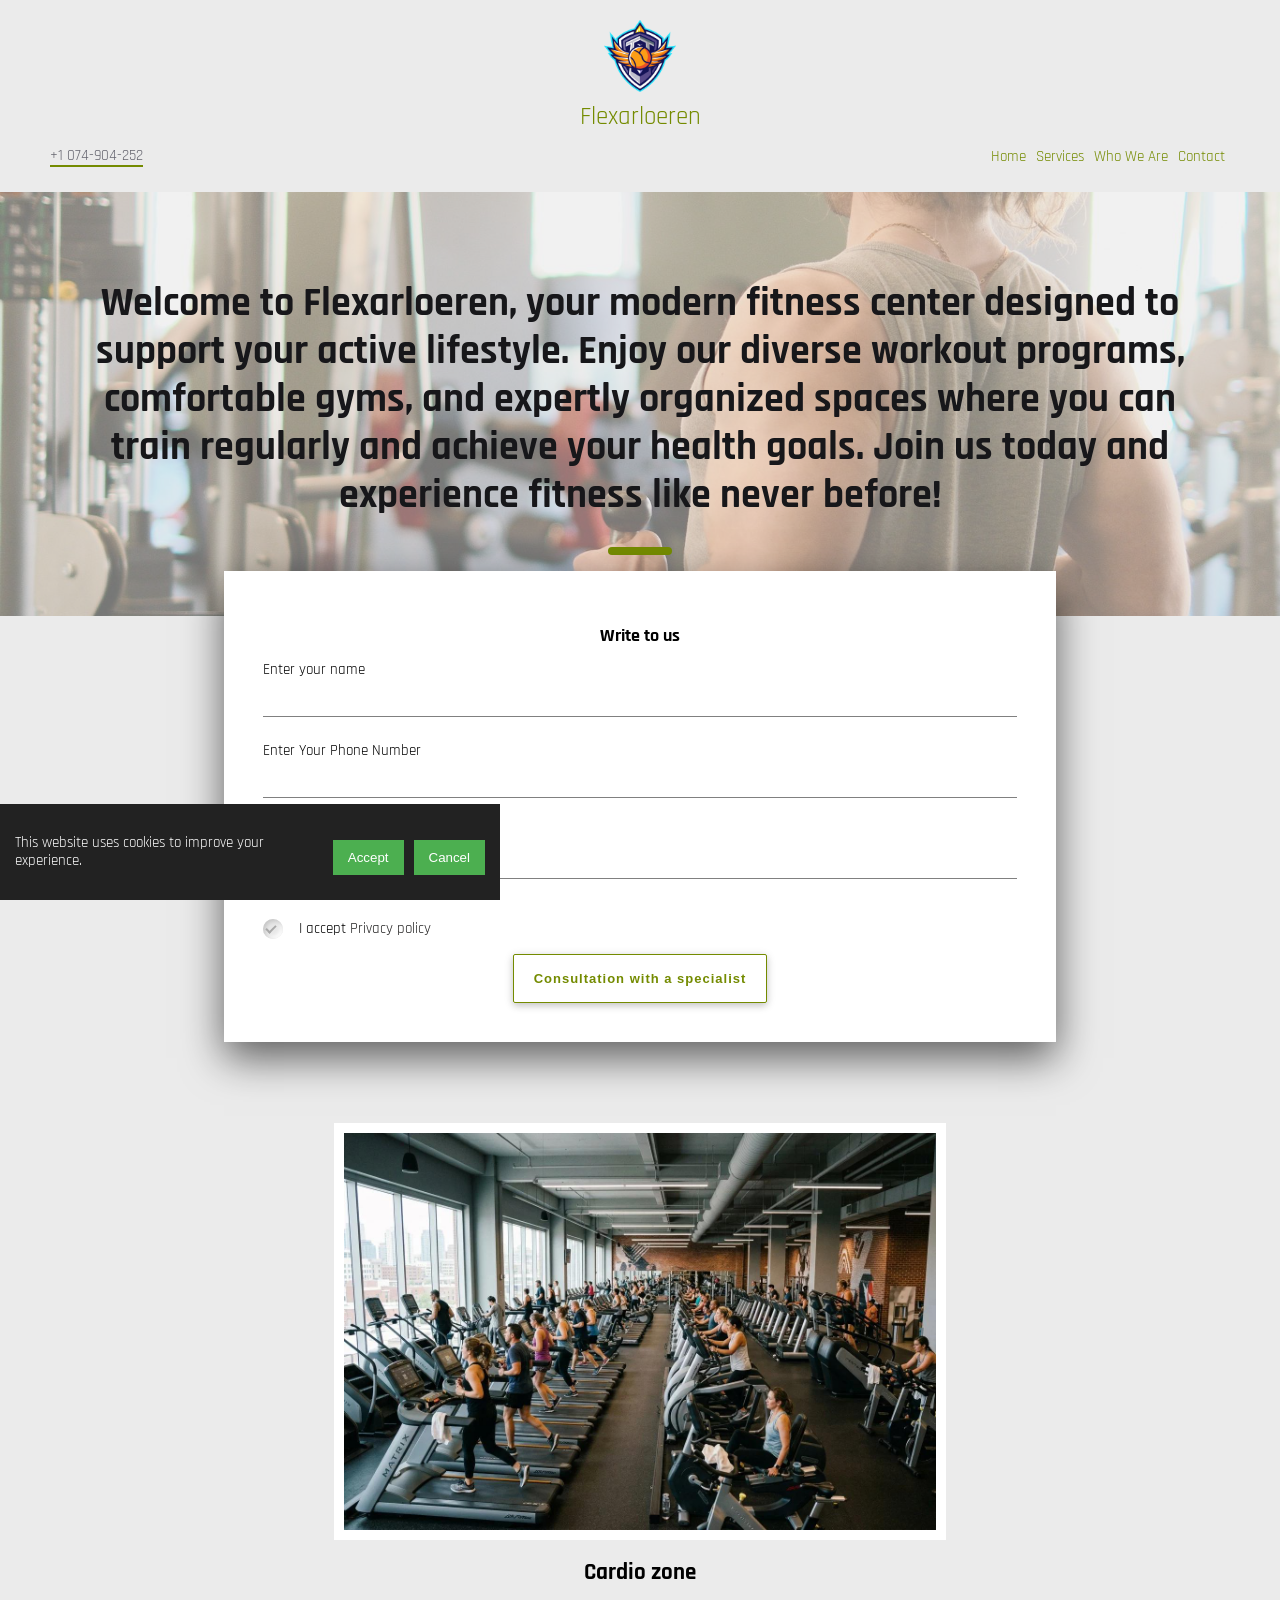
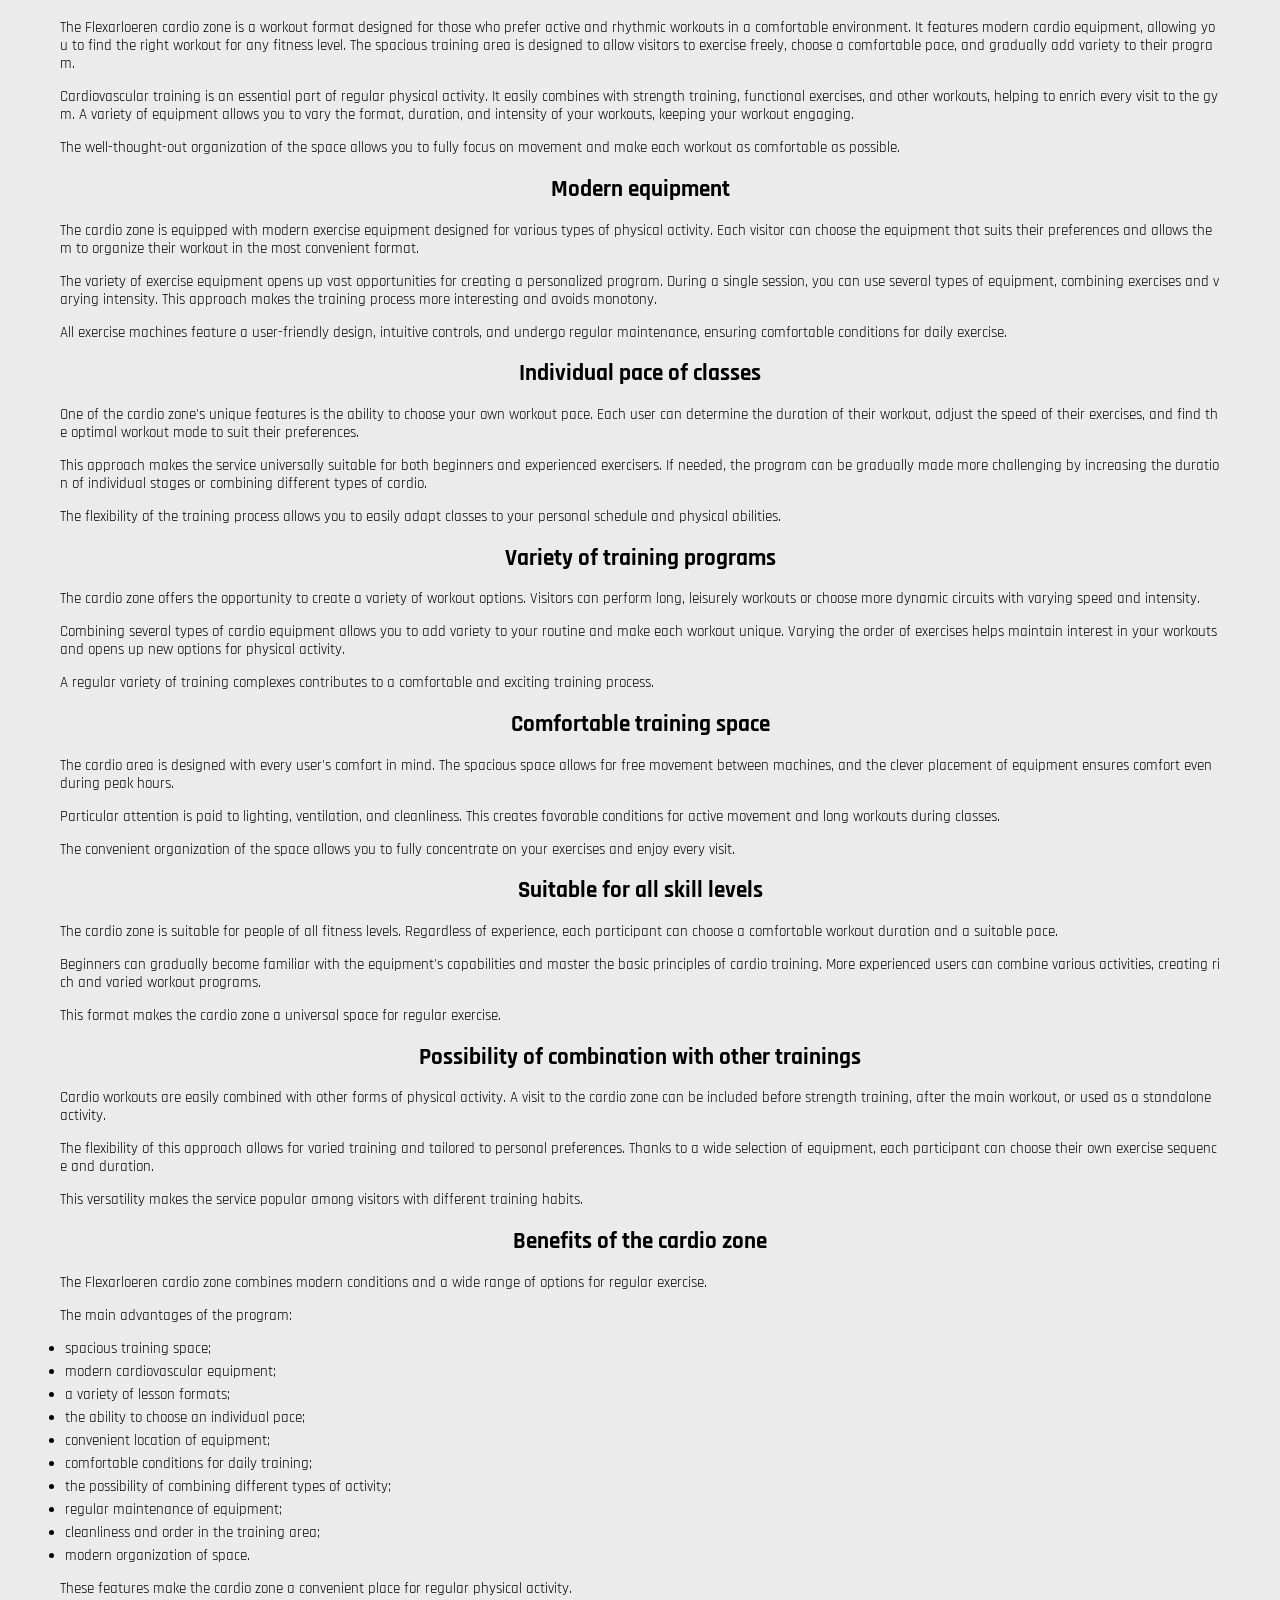
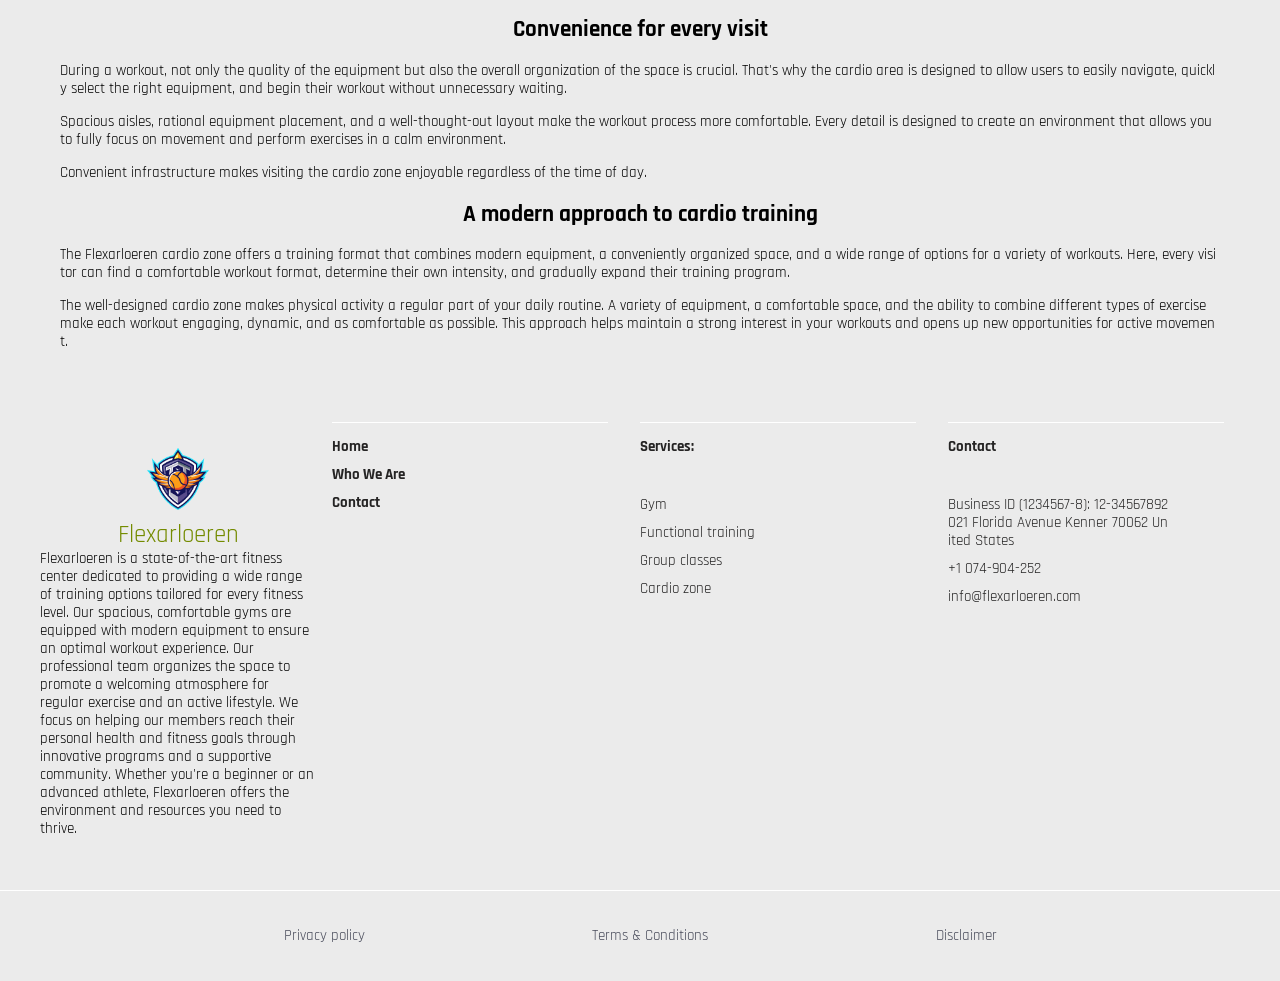
==== cardio-zone.html @ 6798db5b "Add files via upload" ====
<!DOCTYPE html>
<html>
    <head>
        <meta charset="UTF-8">
        <meta http-equiv="X-UA-Compatible" content="IE=edge">
        <meta name="viewport" content="width=device-width, initial-scale=1.0">
        <title>Flexarloeren — Cardio zone</title>
        <meta property="og:title" content="Flexarloeren — Cardio zone" />
        <meta property="og:image" content="visuals/Cardio_zone_2026-07-15_5.jpg"/>
        
        <meta property="og:description" content="The Flexarloeren cardio zone is a workout format designed for those who prefer active and rhythmic workouts in a comfortable environment. It features modern...">
        <meta name="description" content="The Flexarloeren cardio zone is a workout format designed for those who prefer active and rhythmic workouts in a comfortable environment. It features modern...">
  
  

        <link rel="shortcut icon" href="logo-main.png" type="image/x-icon">
        <link rel="stylesheet" href="main.css?rev=3727">
        
        

        <style>
        
        </style>

        
        </head>
        <body>

          <style>#consent-banner{position:fixed;bottom:0;left:0;width:100%;max-width:500px;background-color:#222;color:#fff;padding:15px;box-sizing:border-box;display:flex;flex-direction:column;align-items:center;z-index:9999;}#consent-banner .buttons{display:flex;gap:10px;margin-top:10px;}#consent-banner button{background-color:#4CAF50;color:#fff;border:none;padding:10px 15px;cursor:pointer;}@media(min-width:768px){#consent-banner{flex-direction:row;justify-content:space-between;}}</style>
<div id="consent-banner"><p>This website uses cookies to improve your experience.</p><div class="buttons"><button>Accept</button><button>Cancel</button></div></div>
<script>(function(){var m=document.cookie.match(/user_consent=true/);if(m){document.getElementById('consent-banner').style.display='none';}else{document.querySelectorAll('#consent-banner button').forEach(function(b){b.addEventListener('click',function(){document.getElementById('consent-banner').style.display='none';document.cookie='user_consent=true;path=/;max-age=31536000';});});}})();</script>

            <div class="header-sctn">
              <div class="header-block container-in">
                <header class="header-block" id="top">

                  <nav class="header-menu filter--widgetum">
                    <div class="logo-box">
                      <a href="./"> 
                        <div class="logo-site">
                          <img class="logo-image" src="logo-main.png"> 
                          <div class="header-title ">Flexarloeren</div>
                        </div>
                      </a>
                    </div>
                    
                    <div class="phone-menu-box">
                      <div class="phone-box">
                        
                        <p class="phone-header"><a class="text-hover" href="tel:+1 074-904-252">+1 074-904-252</a></p>
                        
                      </div>
                  
                  
                  
                     
                      <div class="menu-box">
                        <ul class="header-menu-items">
                          <li><a class="text-hover" href="./">Home</a></li>
                          <li><a class="text-hover" href="./#service-block">Services</a></li>
                          <li><a class="text-hover" href="who-we-are.html">Who We Are</a></li>
                          <li><a class="text-hover" href="help.html">Contact</a></li> 
                        </ul>
                      </div>

                      <span class="open-icon" id="menuToggle">
                        <svg xmlns="http://www.w3.org/2000/svg" viewBox="0 0 448 512" width="45px" fill="currentColor">
                          <path d="M8 256a56 56 0 1 1 112 0A56 56 0 1 1 8 256zm160 0a56 56 0 1 1 112 0 56 56 0 1 1 -112 0zm216-56a56 56 0 1 1 0 112 56 56 0 1 1 0-112z"/>
                        </svg>
                      </span>
                    </div>
                  </nav>
                  </header>

                  <nav class="menu-mobile" id="mobileMenu">
                    <span class="close-icon" id="menuClose">
                      <svg xmlns="http://www.w3.org/2000/svg" viewBox="0 0 512 512" width="45px" fill="currentColor">
                          <path d="M256 48a208 208 0 1 1 0 416 208 208 0 1 1 0-416zm0 464A256 256 0 1 0 256 0a256 256 0 1 0 0 512zM175 175c-9.4 9.4-9.4 24.6 0 33.9l47 47-47 47c-9.4 9.4-9.4 24.6 0 33.9s24.6 9.4 33.9 0l47-47 47 47c9.4 9.4 24.6 9.4 33.9 0s9.4-24.6 0-33.9l-47-47 47-47c9.4-9.4 9.4-24.6 0-33.9s-24.6-9.4-33.9 0l-47 47-47-47c-9.4-9.4-24.6-9.4-33.9 0z"/>
                      </svg>
                    </span>

                    <ul class="header-menu-mob-items">
                      <li><a class="text-hover" href="./">Home</a></li>
                      <li><a class="serv-title-menu text-hover" href="./#service-block">Services</a>
                        <ul class="serv-art-menu-heder-menu">
                          
                          <li class="">
                             <a class="text-hover" href="gym.html">Gym</a>
                          </li>
                          
                          
                          
                          <li class="">
                            <a class="text-hover" href="functional-training.html">Functional training</a>
                          </li>
                          
                         
                          
                          <li class="">
                            <a class="text-hover" href="group-classes.html">Group classes</a>
                          </li>
                          
                          
                          
                          <li class="">
                            <a class="text-hover" href="cardio-zone.html">Cardio zone</a>
                          </li>
                          
                          
                          </ul></li>
                      <li><a class="text-hover" href="who-we-are.html">Who We Are</a></li>
                      <li><a class="text-hover" href="help.html">Contact</a></li> 
                    </ul>

                  </nav>
      
                  </div>
                
                  <div class="head-sctn container-out">
                    <div class="overlay"></div>
                      <div class="head-block container-in">
                        <div class="head-title">
                            <h1>Welcome to Flexarloeren, your modern fitness center designed to support your active lifestyle. Enjoy our diverse workout programs, comfortable gyms, and expertly organized spaces where you can train regularly and achieve your health goals. Join us today and experience fitness like never before!</h1>
                            <span></span>
                        </div>

                        
                        
                      </div>
                  </div>
                   
                        <div class="login-box container-in">
                          <h2 class="form-title">Write to us</h2>
                           <form method="post" class="form" action="thank-you.php" id="formField">
                            
                             <label for="field-columncomponent-name">Enter your name</label><input class="input-field-columncomponent" id="field-columncomponentname" type="text" name="name_alternate-data" required> <label for="field-columncomponent-phone">Enter Your Phone Number</label><input name="phone_alternate-data" class="input-field-columncomponent" id="field-columncomponent-phone" type="tel" required> <label for="field-columncomponent-email">Email Address</label><input name="email_alternate-data" class="input-field-columncomponent" id="field-columncomponent-email" type="email" required>
                            <div class="input-field">
                              <label class="container">
                                <input type="checkbox" checked="checked">
                                <div class="checkmark"></div>
                            </label>
                              <label  for="Check1" class="log-box-label">I accept
                                  <a href="Privacy.html"  class="log-labelA"> Privacy policy</a> 
                              </label>
                            </div>
                              <div class="batton-form">
                                  <button type="submit" class="button-4">Consultation with a specialist</button>
                              </div>
                        </form>
                        </div>
                   

                </div>
              </div>
                
<div class="content-page-sctn hcontainer-out" id="">
  <div class="content-page-block container-in">
    
    <div class="content-page-img">
      <img src="visuals/Cardio_zone_2026-07-15_5.jpg" alt="Cardio zone"> 
    </div>
    <div class="content-page-cont">
      <h2>Cardio zone</h2>
    <div class="content-page-text">
      <p><span>The  Flexarloeren  cardio zone is a workout format designed for those who prefer active and rhythmic workouts in a comfortable environment. It features modern cardio equipment, allowing you to find the right workout for any fitness level. The spacious training area is designed to allow visitors to exercise freely, choose a comfortable pace, and gradually add variety to their program.</span></p><p> <span>Cardiovascular training is an essential part of regular physical activity. It easily combines with strength training, functional exercises, and other workouts, helping to enrich every visit to the gym. A variety of equipment allows you to vary the format, duration, and intensity of your workouts, keeping your workout engaging.</span></p><p> <span>The well-thought-out organization of the space allows you to fully focus on movement and make each workout as comfortable as possible.</span></p><h2 style="text-align: center;"> <span>Modern equipment</span></h2><p> <span>The cardio zone is equipped with modern exercise equipment designed for various types of physical activity. Each visitor can choose the equipment that suits their preferences and allows them to organize their workout in the most convenient format.</span></p><p> <span>The variety of exercise equipment opens up vast opportunities for creating a personalized program. During a single session, you can use several types of equipment, combining exercises and varying intensity. This approach makes the training process more interesting and avoids monotony.</span></p><p> <span>All exercise machines feature a user-friendly design, intuitive controls, and undergo regular maintenance, ensuring comfortable conditions for daily exercise.</span></p><h2 style="text-align: center;"> <span>Individual pace of classes</span></h2><p> <span>One of the cardio zone's unique features is the ability to choose your own workout pace. Each user can determine the duration of their workout, adjust the speed of their exercises, and find the optimal workout mode to suit their preferences.</span></p><p> <span>This approach makes the service universally suitable for both beginners and experienced exercisers. If needed, the program can be gradually made more challenging by increasing the duration of individual stages or combining different types of cardio.</span></p><p> <span>The flexibility of the training process allows you to easily adapt classes to your personal schedule and physical abilities.</span></p><h2 style="text-align: center;"> <span>Variety of training programs</span></h2><p> <span>The cardio zone offers the opportunity to create a variety of workout options. Visitors can perform long, leisurely workouts or choose more dynamic circuits with varying speed and intensity.</span></p><p> <span>Combining several types of cardio equipment allows you to add variety to your routine and make each workout unique. Varying the order of exercises helps maintain interest in your workouts and opens up new options for physical activity.</span></p><p> <span>A regular variety of training complexes contributes to a comfortable and exciting training process.</span></p><h2 style="text-align: center;"> <span>Comfortable training space</span></h2><p> <span>The cardio area is designed with every user's comfort in mind. The spacious space allows for free movement between machines, and the clever placement of equipment ensures comfort even during peak hours.</span></p><p> <span>Particular attention is paid to lighting, ventilation, and cleanliness. This creates favorable conditions for active movement and long workouts during classes.</span></p><p> <span>The convenient organization of the space allows you to fully concentrate on your exercises and enjoy every visit.</span></p><h2 style="text-align: center;"> <span>Suitable for all skill levels</span></h2><p> <span>The cardio zone is suitable for people of all fitness levels. Regardless of experience, each participant can choose a comfortable workout duration and a suitable pace.</span></p><p> <span>Beginners can gradually become familiar with the equipment's capabilities and master the basic principles of cardio training. More experienced users can combine various activities, creating rich and varied workout programs.</span></p><p> <span>This format makes the cardio zone a universal space for regular exercise.</span></p><h2 style="text-align: center;"> <span>Possibility of combination with other trainings</span></h2><p> <span>Cardio workouts are easily combined with other forms of physical activity. A visit to the cardio zone can be included before strength training, after the main workout, or used as a standalone activity.</span></p><p> <span>The flexibility of this approach allows for varied training and tailored to personal preferences. Thanks to a wide selection of equipment, each participant can choose their own exercise sequence and duration.</span></p><p> <span>This versatility makes the service popular among visitors with different training habits.</span></p><h2 style="text-align: center;"> <span>Benefits of the cardio zone</span></h2><p> <span>The  Flexarloeren  cardio zone combines modern conditions and a wide range of options for regular exercise.</span></p><p> <span>The main advantages of the program:</span></p><ul><li> <span>spacious training space;</span></li><li> <span>modern cardiovascular equipment;</span></li><li> <span>a variety of lesson formats;</span></li><li> <span>the ability to choose an individual pace;</span></li><li> <span>convenient location of equipment;</span></li><li> <span>comfortable conditions for daily training;</span></li><li> <span>the possibility of combining different types of activity;</span></li><li> <span>regular maintenance of equipment;</span></li><li> <span>cleanliness and order in the training area;</span></li><li> <span>modern organization of space.</span></li></ul><p> <span>These features make the cardio zone a convenient place for regular physical activity.</span></p><h2 style="text-align: center;"> <span>Convenience for every visit</span></h2><p> <span>During a workout, not only the quality of the equipment but also the overall organization of the space is crucial. That's why the cardio area is designed to allow users to easily navigate, quickly select the right equipment, and begin their workout without unnecessary waiting.</span></p><p> <span>Spacious aisles, rational equipment placement, and a well-thought-out layout make the workout process more comfortable. Every detail is designed to create an environment that allows you to fully focus on movement and perform exercises in a calm environment.</span></p><p> <span>Convenient infrastructure makes visiting the cardio zone enjoyable regardless of the time of day.</span></p><h2 style="text-align: center;"> <span>A modern approach to cardio training</span></h2><p> <span>The  Flexarloeren  cardio zone offers a training format that combines modern equipment, a conveniently organized space, and a wide range of options for a variety of workouts. Here, every visitor can find a comfortable workout format, determine their own intensity, and gradually expand their training program.</span></p><p> <span>The well-designed cardio zone makes physical activity a regular part of your daily routine. A variety of equipment, a comfortable space, and the ability to combine different types of exercise make each workout engaging, dynamic, and as comfortable as possible. This approach helps maintain a strong interest in your workouts and opens up new opportunities for active movement.</span></p>
    </div>
    </div>
    

  </div>
</div>




  <div class="footer-sctn container-out">
    <div class="container-in">


    <div class="logo-menu-footer">

    <div class="logo-box-footer">
       <a href="./"> 
        <div class="header-logo-footer">
          <img class="logo-image-footer" src="logo-main.png"> 
           <div class="header-title ">Flexarloeren</div>
        </div>
      </a>
      <div>
        Flexarloeren is a state-of-the-art fitness center dedicated to providing a wide range of training options tailored for every fitness level. Our spacious, comfortable gyms are equipped with modern equipment to ensure an optimal workout experience. Our professional team organizes the space to promote a welcoming atmosphere for regular exercise and an active lifestyle. We focus on helping our members reach their personal health and fitness goals through innovative programs and a supportive community. Whether you're a beginner or an advanced athlete, Flexarloeren offers the environment and resources you need to thrive.
      </div>
    </div>
 
    <div class="footer-menu">
        <nav class="footer-menu-block">
          <ul class="footer-menu-list">
            <li><a class="text-hover" href="./">Home</a></li>
            <li><a class="text-hover" href="who-we-are.html"> Who We Are</a></li>
            <li><a class="text-hover" href="help.html">Contact</a></li> 
          </ul>
        </nav>
    </div>
      
      <div class="footer-serv-art-block">
          <p><a class="menu-link-foot" href="#service-block">Services:</a></p>
          <ul class="serv-art-menu-footer">
          
          <li class="serv-art-item">
             <a class="text-hover" href="gym.html">Gym</a>
          </li>
          
          
          
          <li class="serv-art-item">
            <a class="text-hover" href="functional-training.html">Functional training</a>
          </li>
          
         
          
          <li class="serv-art-item">
            <a class="text-hover" href="group-classes.html">Group classes</a>
          </li>
          
          
          
          <li class="serv-art-item">
            <a class="text-hover" href="cardio-zone.html">Cardio zone</a>
          </li>
          
          
          </ul>
      </div>

      
      <div class="adres-footer-block" id="contactid">
        <p class="adres-title-footer"> Contact</p>
        <ul class="adres-items-footer">
           <li class="adres-item-footer">
            <a >Business ID (1234567-8): 12-34567892021 Florida Avenue Kenner 70062 United States</a></li>
            <li class="adres-item-footer">
              <a href="tel:+1 074-904-252">+1 074-904-252</a></li>
            <li class="adres-item-footer">
              <a href="mailto:info@flexarloeren.com">info@flexarloeren.com</a></li>
           </li>
         </ul>
      </div>
      

    </div>
 

    </div>
  </div>

  <div class="privacy-sctn container-out">
    <div class="container-in">
      <div class="privacy-items">
        <a class="text-hover" href="Privacy.html">Privacy policy</a>
        <a class="text-hover" href="terms.html">Terms & Conditions</a>
        <a class="text-hover" href="disclaimer.html">Disclaimer</a>
      </div>
    </div>
  </div>



  <script>
    const toggleButton = document.getElementById('menuToggle');
    const closeButton = document.getElementById('menuClose');
    const navigationMenu = document.getElementById('mobileMenu');
    const navigationLinks = document.querySelectorAll('.header-menu-items li a');
  
    toggleButton.addEventListener('click', () => {
        navigationMenu.classList.toggle('active');
    });
  
    closeButton.addEventListener('click', () => {
        navigationMenu.classList.remove('active');
    });
  
    navigationLinks.forEach(link => {
        link.addEventListener('click', () => {
            navigationMenu.classList.remove('active');
        });
    });
  </script>
  








        

        
</body>
</html>
---- main.css ----
@import url('https://fonts.googleapis.com/css2?family=Rajdhani:wght@300;400;500;600;700&display=swap');
@import url('https://fonts.googleapis.com/css2?family=Shadows+Into+Light&display=swap');

:root {
  --wht-col: #ffffff;
  --grey-col: #ebebeb;
  --grey-d: #64646e;
  --drk-col: rgb(37, 36, 36);


  --color-brend-1: #50e3c2;
  --color-brend-2: #e3b750;
  --color-brend-3: #e350ad;
  --color-brend-4: #748b00;
  --color-brend-5: #9950e3;


  --color-bgd-1: #50e3c3c6;
  --color-bgd-2: #e3b750cd;
  --color-bgd-3: #e350adc1;
  --color-bgd-4: #748b00b4;
  --color-bgd-5: #9950e3a2;

}


body {
direction: ltr;
font-family: 'Rajdhani', sans-serif !important;
font-size: 15px;
line-height: 1.2;
margin: 0;
padding: 0;  
box-sizing: border-box;
background-color: var(--grey-col);
}

ul {
padding-left: 0;
padding-right: 0;

}
a {
text-decoration: none;
word-break: break-all;
}
li {
  margin: 5px;
}
.container-in {
  padding: 0;
  margin: 0 auto;
  box-sizing: border-box;
}

.container-out {
  padding: 36px 0;
}
.container-in-article{
  padding: 36px 0 55px;
}
.header-sctn{
 background-color: var(--grey-col);
}
.header-menu{
  display: flex;
    justify-content: space-between;
    flex-direction: column;
    padding: 10px;
    background-color: var(--grey-col);
}
.menu-box{
  display: flex;
  align-items: center;
}
.open-icon svg,
.close-icon svg{
  color: var(--color-bgd-4);
}
.open-icon svg:hover,
.close-icon svg:hover {
  color: var(--color-brend-4);
}
.open-icon,
.close-icon,
.menu-mobile {
  display: none;
}

.menu-mobile.active {
  transform: translateY(0);
}

.menu-mobile .header-menu-items {
  flex-direction: column;
}

.menu-mobile .header-menu-items li {
  margin: 5px 0;
}
.header-menu-items{
  display: flex;
  flex-direction: row;
}
.header-menu-items li{
  list-style: none;
  margin: 0 5px;
}
.header-menu-items li a{
  color: var(--color-brend-4);
}
.logo-site{
  display: flex;
  flex-direction: column;
  align-items: center;
}
.header-title {
  font-size: 25px;
  text-transform: inherit;
  color: var(--color-brend-4);
}
.phone-menu-box{
  display: flex;
  flex-direction: row;
  justify-content: space-between;
}
.phone-box{
  display: flex;
    align-items: center;
}
.head-btn{
  text-align: center;
}
.phone-header{
  border-bottom: 2px solid var(--color-brend-4);
}
.phone-header a{
  color: #64646e;
}

.head-sctn {
  position: relative;
  background: url('pic/visuals_header_6a61ff1b6bbf06.00233823.jpg') no-repeat center center/cover;
  color: white;
}
.head-title{
  padding: 25px;
  text-align: center;
  display: flex;
  flex-direction: column;
  align-items: center;
}
.head-title h1{
 color: #17171a;
  font-size: 40px;
}
.head-title span{
  width: 64px;
  display: flex;
  height: 8px;
  background-color: var(--color-brend-4);
  border-radius: 5px;
  flex-direction: column;
}

.overlay {
  position: absolute;
  top: 0;
  left: 0;
  width: 100%;
  height: 100%;
  background: #ebebeb80; 
  z-index: 1;
}

.head-block {
  position: relative;
  z-index: 2; 
}
.container input {
  position: absolute;
  opacity: 0;
  cursor: pointer;
  height: 0;
  width: 0;
}

.container {
  display: block;
  position: relative;
  cursor: pointer;
  font-size: 18px;
  user-select: none;
}

.checkmark {
  position: relative;
  top: 0;
  left: 0;
  height: 20px;
  width: 20px;
  background-color: #ccc;
  border-radius: 100%;
  background: #e8e8e8;
  box-shadow: 2px 2px 4px #c5c5c5,
              -2px -2px 4px #ffffff;
  transition-duration: 0.5s;
}

.container input:checked ~ .checkmark {
  box-shadow: inset 2px 2px 4px #c5c5c5,
              inset -2px -2px 4px #ffffff;
}

.checkmark:after {
  content: "";
  position: absolute;
  opacity: 0;
}

.container input:checked ~ .checkmark:after {
  opacity: 1;
}

.container .checkmark:after {
  left: 5px;
  top: 4px;
  width: 4px;
  height: 8px;
  border: solid darkgray;
  border-width: 0 2px 2px 0;
  transform: rotate(45deg);
}
.login-box {
  position: relative;
    top: -61px;
    z-index: 3;
  width: 65%;
  padding: 39px;
  margin: 16px auto 0;
  background: #fff;
  box-sizing: border-box;
  box-shadow: 0 16px 39px rgba(0,0,0,.6);

}
.contact-page-block{
  display: flex;
}
.form-box{
  flex: 1;
  padding: 39px;
  margin: 16px auto;
  background: #fff;
  box-sizing: border-box;
  box-shadow: 0 16px 39px rgba(0,0,0,.6);

}
.login-box p:first-child {
  margin: 0 0 25px;
  padding: 0;
  color: grey;
  text-align: center;
  font-size: 26px;
  font-weight: 900;
  letter-spacing: 1px;
}
.login-box .user-box {
  position: relative;
}

.login-box .input-field-columncomponent {
  width: 100%;
  padding: 10px 0;
  font-size: 15px;
  color: grey;
  margin-bottom: 25px;
  border: none;
  border-bottom: 1px solid grey;
  outline: none;
  background: transparent;
}

.login-box .textarea-field-columncomponent {
  width: 100%;
  padding: 10px 0;
  font-size: 15px;
  color: grey;
  margin-bottom: 25px;
  border: none;
  border-bottom: 1px solid grey;
  outline: none;
  background: transparent;
}
.input-form{
  width: 100%;
  padding: 10px 0;
  font-size: 15px;
  color: grey;
  margin-bottom: 25px;
  border: none;
  border-bottom: 1px solid grey;
  outline: none;
  background: transparent;
}
.textarea-form{
  width: 100%;
  padding: 10px 0;
  font-size: 15px;
  color: grey;
  margin-bottom: 25px;
  border: none;
  border-bottom: 1px solid grey;
  outline: none;
  background: transparent;
}
.input-field{
  display: flex;
  align-items: center;
}
.form-title{
  text-align: center;
    font-size: 18px;
}
.batton-form{
  text-align: center;
}
.about-sctn {
  position: relative;
  overflow: hidden;
}

.video-bg {
  position: absolute;
  top: 0;
  left: 0;
  width: 100%;
  height: 100%;
  z-index: 1; 
  overflow: hidden;
}

.video-bg video {
  width: 100%;
  height: 100%;
  object-fit: cover;
  position: absolute;
  top: 0;
  left: 0;
  z-index: 1;
}

.video-overlay {
  position: absolute;
  top: 0;
  left: 0;
  width: 100%;
  height: 100%;
  background: #ebebeb61;
  z-index: 2; 
}

.about-cont {
  position: relative;
  z-index: 3; 
  padding: 40px;
}

.about-title {
  text-align: center;
    color: #17171a;
    background-color: white;
    padding: 25px;
}
.about-page-title h2{
text-align: center;
}
.about-us-video{
  display: flex;
    justify-content: center;
}
.about-page-sctn{
  background-color: var(--grey-col);
}
.about-page-title{
  border-top: 1px solid #64646e;
  border-bottom: 1px solid #64646e;
  padding: 20px;
  margin: 20px;
}
.about-us-txt{
  margin: 20px;
}
.about-us-video {
  position: relative;
  display: inline-block;
}

.about-us-video::before {
  content: "";
  position: absolute;
  top: 0;
  left: 0;
  width: 100%;
  height: 100%;
  background-color: rgba(255, 255, 255, 0.5); 
  z-index: 2;
  transition: opacity 0.5s ease;
}

.about-us-video video {
  display: block;
  width: 100%;
  height: auto;
  position: relative;
  z-index: 1;
}

.about-us-video:hover::before {
  opacity: 0;
}

.privacy-sctn{
  background-color: var(--grey-col);
  border-top: 1px solid white;
}
.privacy-items a{
  color: #494c5b;
}
.service-sctn{
  background-color: var(--grey-col);
}
.service-title,
.articles-title {
  border-top: 1px solid #64646e;
    border-bottom: 1px solid #64646e;
    padding: 20px;
    margin: 20px;
}
.service-title h2,
.articles-title h2 {
  font-size: 37px;
    text-align: center;
}
.service-contents-box{
  display: flex;
    flex-direction: row;
}
.service-contents{
  display: flex;
    flex-wrap: wrap;
    gap: 10px;
    justify-content: center;
}

.service-content{
  width: 310px;
    padding: 10px;
    background-color: #fff;
    box-shadow: rgba(0, 0, 0, 0.15) 1.95px 1.95px 2.6px;
}

.service-img img{
  width: 100%;
    height: 446px;
    object-fit: cover;
}

.service-card{
padding: 16px;
}
.service-text a{
  color: #494c5b;
  font-size:  18px;
}
.service-text a:hover{
  color: var(--color-brend-4);
}
.service-text-content {
  display: -webkit-box; 
  -webkit-line-clamp: 4; 
  -webkit-box-orient: vertical;
  overflow: hidden; 
  text-overflow: ellipsis; 
}


.articles-list {
  display: flex;
    flex-direction: column;
    gap:56px;
}
.articles-card{
  display: flex;
  flex-direction: row;
  justify-content: center;
}
.articles-img{
  border-radius: 8px;
  width: 504px;
    position: relative;
    left: 41px;
    height: 240px;
    text-align: center;
   
}
.articles-img img{
  width: 100%;
  height: 240px;
  object-fit: cover;
  border-radius: 8px;
  border: 2px solid  var(--color-bgd-4);
}
.card-title a{
  color: white;
  font-size: 19px;
}
.button-art a{
  color: inherit;
}
.card {
  position: relative;
  top: 42px;
  right: 42px;
  width: 540px;
  height: auto;
  box-sizing: border-box;
  background-color: var(--color-bgd-4);
  border: 4px solid var(--color-brend-4);
  border-radius: 8px;
  display: flex;
  flex-direction: column;
  justify-content: center;
  gap: 10px;
  padding: 10px;
  box-shadow: rgba(0, 0, 0, 0.19) 0px 10px 20px,
          rgba(0, 0, 0, 0.23) 0px 4px 4px,
          inset rgba(0, 0, 0, 0.19) 0px 10px 20px,
          inset rgba(0, 0, 0, 0.23) 0px 4px 4px;
  transition: all ease-in-out 0.3s;
  overflow: hidden;
}

.card:hover {
  box-shadow: rgba(193, 44, 223, 0.19) 0px 10px 20px,
          rgba(193, 44, 223, 0.23) 0px 4px 4px,
          inset rgba(0, 0, 0, 0.19) 0px 10px 20px,
          inset rgba(0, 0, 0, 0.23) 0px 4px 4px;
  border: 4px solid #b671d6;
}

.card-title {
  margin: 0;
  font-size: 17px;
  font-weight: 700;
  color: var(--grey-d);
  cursor: default;
}

.card-des {
  margin: 0;
  font-size: 15px;
  font-family: "Lucida Sans", "Lucida Sans Regular", "Lucida Grande",
          "Lucida Sans Unicode", Geneva, Verdana, sans-serif;
  font-weight: 700;
  color: #fff;
  -webkit-box-orient: vertical;
  overflow: hidden;
  display: -webkit-box;
  word-break: break-all;
  -webkit-line-clamp: 3;
  line-clamp: 3;
  cursor: default;
}

.card-text {
  margin: 0;
  display: flex;
  align-items: center;
 justify-content: center;
}

.btn-serv-box{
  margin: 39px 0 0;
  text-align: end;
}
.main-text-img {
  float:left; 
  margin: 16px 39px ;
}
.main-title{
  text-align: center;
}
.main-items{
  padding: 16px;
}
.main-text-img img {
  width: 540px; 
  height: auto; 
  object-fit: contain; 
  box-shadow: 0 14px 34px rgba(0, 0, 0, .6);
}
.price-title{
  color: var(--color-brend-4);
  font-size: 18px;
    border-top: 1px solid #64646e;
    border-bottom: 1px solid #64646e;
    padding: 16px;
    margin: 16px;
    text-align: center;
}
.tarif-sctn{
  background-color: var(--grey-col);
}
.tarif-items{
  display: flex;
  flex-direction: row;
  flex-wrap: wrap;
  justify-content: center;
  align-items: flex-start;
}
.tarif-item{
  flex: 1;
  box-shadow: rgba(0, 0, 0, 0.24) 0px 3px 8px;
  border: 1px solid var(--color-brend-4);
  padding: 20px 16px;
  margin:  5px;
  display: flex;
  flex-direction: column;
  align-items: center;
  transition: transform 0.3s ease, box-shadow 0.3s ease, background-color 0.3s ease; 
}
.tarif-item:hover {
  transform: translateY(-5px); 
  box-shadow: 0 10px 20px rgba(0, 0, 0, 0.1); 
  background-color: var(--color-bgd-4);
}
.tarif-name{
  font-size: 19px;
  font-weight: 900;
  text-align: center;
  margin: 0 0  5px 0;
}
.tarif-price{
  padding:  5px;
  border: 1px solid var(--color-brend-4);
  font-size: 25px;
}
.tarif-serv p{
  text-align: center;
  padding:  5px 0;
  margin:  5px 0;
  border-bottom: 1px solid var(--color-brend-4);
}
.contact-page-sctn{
  background-color: rgb(37 36 36 / 70%);
}
.adres-wrap{
  flex: 1;
    margin: 0 25px;
    display: flex;
    align-items: center;
}
.adres-list{
  display: flex;
  flex-direction: column;
    justify-content: space-evenly;
}
.adres-item{
  list-style: none;
    padding: 25px 0;
    border-top: 1px solid var(--grey-col);
}
.adres-item p {
  text-transform: inherit;
  color: white;
  font-size: 17px;
    font-weight: 900;
}
.adres-item a{
  color: white;
  font-size: 17px;
}

.quiz-sctn {
  background-color: rgb(37 36 36 / 85%);
  margin: 0 auto; 
}
.quiz-title {
  border-top: 1px solid white;
    border-bottom: 1px solid white;
    padding: 16px;
    margin: 16px;
}

.quiz-title h2{
  font-size: 25px;
  color: white;
  text-align: center;
  margin-bottom: 16px;
}

.quiz-block {
  margin-bottom: 16px;
}

.quiz-block h5 {
  text-align: center;
  font-size: 26px;
  color: var(--color-brend-4);
  margin-bottom: 10px;
}

.answer-block {
  display: flex;
  flex-direction: column;
  flex-wrap: wrap;
  gap: 10px;
}

.btn-answer {
  flex: 1;
  padding: 5px 10px;
  font-size: 15px;
  color: #fff;
  background-color: rgb(37 36 36 / 40%);
  border: 1px solid var(--color-brend-4);
  cursor: pointer;
  transition: background-color 0.3s ease, transform 0.3s ease;
}

.btn-answer:hover {
  background-color: var(--color-bgd-4);
  transform: translateY(-2px); 
}

.hidden {
  display: none;
}
.quiz-block.show {
  display: block;
  opacity: 0;
  animation: fadeIn 0.5s forwards;
}
@keyframes fadeIn {
  from { opacity: 0; }
  to { opacity: 1; }
}

.quiz-result {
  display: none;
}

.quiz-result.show {
  text-align: center;
  color: var(--color-bgd-4);
  display: block;
  opacity: 0;
  animation: fadeIn 0.5s forwards;
}

.footer-sctn{
  background-color: var(--grey-col);
}
.logo-menu-footer{
  display: flex;
    flex-direction: row;
    flex-wrap: wrap;
}
.logo-box-footer{
  flex: 1;
    margin: 0 16px;
    display: flex;
    flex-direction: column;
    align-items: center;
    margin: 16px 0;
}
.header-logo-footer{
  display: flex;
    flex-direction: column;
    align-items: center;
}
.logo-image-footer{
  width: 62px;
  margin:  10px;
}
.footer-menu{
  flex: 1;
    margin: 0 16px;
    display: flex;
    border-top: 1px solid white;
}
.footer-serv-art-block{
  flex: 1;
    margin: 0 16px;
    display: flex;
    flex-direction: column;
    border-top: 1px solid white;
}
.adres-footer-block{
  flex: 1;
  margin: 0 16px;
  display: flex;
  flex-direction: column;
  border-top: 1px solid white;
}
.footer-menu-list li,
.serv-art-item,
.adres-item-footer {
  list-style: none;
}
.footer-menu-list li a,
.menu-link-foot,
.adres-title-footer {
  color: var(--drk-col);
  text-transform: inherit;
  font-weight: 900;

}
.serv-art-item,
.adres-item-footer {
  margin: 10px 0;
}
.adres-item-footer a,
.serv-art-item a{
  color: var(--drk-col);
}
.footer-menu-list li{
  margin: 10px 0;
}
.adres-items-footer{
  width: 80%;
}
.serv-art-menu-footer{
  width: 80%;
}
.privacy-items {
  display: flex;
    flex-direction: row;
    justify-content: space-evenly;
    margin: 0 16px;
}
.text-hover {
  display: inline-block; 
  transition: transform 0.3s ease; 
}

.text-hover:hover {
  transform: scale(1.1); 
}

.content-page-sctn,
.privacy-page-sctn{
  word-break: break-all;
  overflow: hidden;
  background-color: var(--grey-col);
}
.content-page-block,
.privacy-page-block{
  padding: 20px;
}

.content-page-img img{
  width: 51%;
    object-fit: contain;
    border: 10px solid white;
}
.content-page-img{
  display: flex;
  justify-content: center;
}
.content-page-block h2{
  text-align: center;
}
.content-page-cont{
  display: flex;
  flex-direction: column;
}
.content-page-block{
  display: flex;
    flex-direction:  column;
}



@media screen and (min-width: 480px) {
    .container-in{
      max-width: 480px;
    }
  }
  @media screen and (min-width: 768px) {
    .container-in {
      max-width: 768px;
    }
  }
  @media screen and (min-width: 1200px) {
    .container-in {
      max-width: 1200px;
    }
  }


  @media (min-width: 1200px){
    .service-content {
width: 500px;
    }
  }

  @media (max-width: 1199px) {
    .main-text-img img {
      width: 350px;
    }
    .logo-menu-footer {
flex-direction: column;
    }
  }


  @media (max-width: 768px) {
    .tarif-items {
      flex-direction: column;
    }
.head-title h1{
   font-size: 26px;
 }
.articles-card{
  display: flex;
  flex-direction: column;
  justify-content: center;
  align-items: center;
}
.articles-img{
width: 70%;
}
.card{
    top: -40px;
    right: 25px;
    width: 70%;
}
 .main-text-img{
  text-align: center;
  float: none;
 }
 .privacy-items{
  flex-direction: column;
 }
 .contact-page-block{
  flex-direction: column-reverse;
 }
 .btn-answer {
  flex-basis: 100%; 
}
}

@media (max-width: 760px){
  .header-menu{
    flex-direction: row;
    align-items: center;
  }
  .phone-box {
    display: none;
  }

  .header-menu-items{
    display: none;
  }
  .serv-title-menu{
    display: flex;
      justify-content: center;
  }
 
  .menu-mobile {
    display: flex;
    flex-direction: column;
    justify-content: flex-start;
    position: fixed;
    top: 0;
    left: 0;
    width: 100%;
    height: 100%;
    background-color: var(--grey-col);
    padding: 20px;
    box-sizing: border-box;
    transform: translateY(-100%);
    transition: transform 1s ease;
    z-index: 5;
  }
 
  .close-icon{
    display: flex;
    justify-content: flex-end;
  }
  .open-icon {
    display: flex;
    flex-direction: column;
    cursor: pointer;
  }
  .header-menu-mob-items{
    display: flex;
    flex-direction: column;
    align-items: center;
    line-height: 2;
  }
  .header-menu-mob-items li{
    list-style: none;
  }
  .header-menu-mob-items li a{
     color: var(--drk-col);
     font-size: 26px;
  }
  .serv-art-menu-heder-menu li{
    border-bottom: 1px solid var(--color-bgd-4);
  }
  
}



@media (max-width: 440px){
  .header-title{
    font-size: 18px;
  }
  .main-text-img img{
    width: 100%;
  }
}


  @media (max-width: 380px){
    .login-box {
      width: 95%;
      padding: 20px;
    }
    .card {
      top: -40px;
      right: 25px;
    }
    .articles-img{
      left: 0;
    }
  }




  .button-1 {
    position: relative;
    display: inline-block;
    background: linear-gradient(to bottom, #17171a, #64646e);
    color: white;
    font-family: "Segoe UI", sans-serif;
    font-weight: 900;
    font-size: 13px;
    border: none;
    border-radius: 5px;
    padding: 16px;
    cursor: pointer;
  
    box-shadow: 0 5px 16px rgba(0, 0, 0, 0.2);
  
    animation: button-shimmer 2s infinite;
    transition: all 0.3s ease-in-out;
  
  }
  
  .button-1:hover {
    background: linear-gradient(to bottom, #222229, #494c5b);
    animation: button-particles 1s ease-in-out infinite;
    transform: translateY(-2px);
  }
  
  .button-1:active {
    transform: scale(0.95);
    box-shadow: 0 2px 10px rgba(0, 0, 0, 0.3);
  }
  
  @keyframes button-shimmer {
    0% {
      background-position: left top;
    }
  
    100% {
      background-position: right bottom;
    }
  }
  
  @keyframes button-particles {
    0% {
      background-position: left top;
    }
  
    100% {
      background-position: right bottom;
    }
  }
  

   .button-2 {
     font-size: 13px;
     color: black;
     font-family: inherit;
     font-weight: 700;
     cursor: pointer;
     position: relative;
     border: 1px solid black;
     padding: 10px;
     background: none;
     text-transform: inherit;
     transition-timing-function: cubic-bezier(0.25, 0.8, 0.25, 1);
     transition-duration: 400ms;
     transition-property: color;
   }
   
   .button-2:focus,
   .button-2:hover {
     color: var(--color-brend-4);
     border: none;
   }
   
   .button-2:focus:after,
   .button-2:hover:after {
     width: 100%;
     left: 0%;
   }
   
   .button-2:after {
     content: "";
     pointer-events: none;
     bottom: -2px;
     left: 50%;
     position: absolute;
     width: 0%;
     height: 2px;
     background-color: var(--color-brend-4);
     transition-timing-function: cubic-bezier(0.25, 0.8, 0.25, 1);
     transition-duration: 400ms;
     transition-property: width, left;
   }
  
   
   .button-3 {
    padding: 16px;
    width: auto;
    height: auto;;
     border: 0.5px solid grey;
     transition: all 0.3s;
     cursor: pointer;
     color: #64646e;
     background: white;
     font-size: 19px;
     font-weight:700;
     font-family: 'Montserrat', sans-serif;
   }
   
   .button-3:hover {
     background: var(--color-brend-4);
     color: white;
     font-size: 26px;
   }
  

  .button-4 {
    font-size: 13px;
    letter-spacing: 1px;
    text-transform: inherit;
    display: inline-block;
    text-align: center;
    font-weight: 700;
    padding: 16px 20px;
    border: 1px solid var(--color-brend-4);
    border-radius: 2px;
    background-color: #ffffff8f;
    position: relative;
    box-shadow: 0 2px 10px rgba(0, 0, 0, 0.16), 0 3px 6px rgba(0, 0, 0, 0.1);
    color: var(--color-brend-4);
    text-decoration: none;
    transition: 0.3s ease all;
    z-index: 1;
  }
  
  .button-4:before {
    transition: 0.5s all ease;
    position: absolute;
    top: 0;
    left: 50%;
    right: 50%;
    bottom: 0;
    opacity: 0;
    content: '';
    background-color:var(--color-brend-4);
    z-index: -1;
  }
  
  .button-4:hover, .button-4:focus {
    color: white;
  }
  
  .button-4:hover:before, .button-4:focus:before {
    transition: 0.5s all ease;
    left: 0;
    right: 0;
    opacity: 1;
  }
  
  .button-4:active {
    transform: scale(0.9);
  }
   

 .button-5 {
   transition: all 0.3s ease-in-out;
   font-family: "Dosis", sans-serif;
 }
 
 .button-5 {
   width: 140px;
   padding: 10px;
   text-align: center;
   border-radius: 5px;
   background-image: linear-gradient(135deg, #feb692 0%, #ea5455 100%);
   box-shadow: 0 20px 25px -6px rgba(238, 103, 97, 0.5);
   outline: none;
   cursor: pointer;
   border: none;
   font-size: 13px;
   color: white;
 }
 
 .button-5:hover {
   transform: translateY(2px);
   box-shadow: none;
 }
 
 .button-5:active {
   opacity: 0.4;
 }

 .logo-box a .logo-site .logo-image{
    width: 72px;
    margin: 10px;
 }

 .serv-art-menu-heder-menu li a{
    font-size: 17px;
 }

 .log-box-label{
    margin: 16px;
 }

 .log-labelA{
    color: var(--drk-col);
 }

 .maps{
   border: 0;
 }

 .about-title p{
  margin: 25px 0;
 }
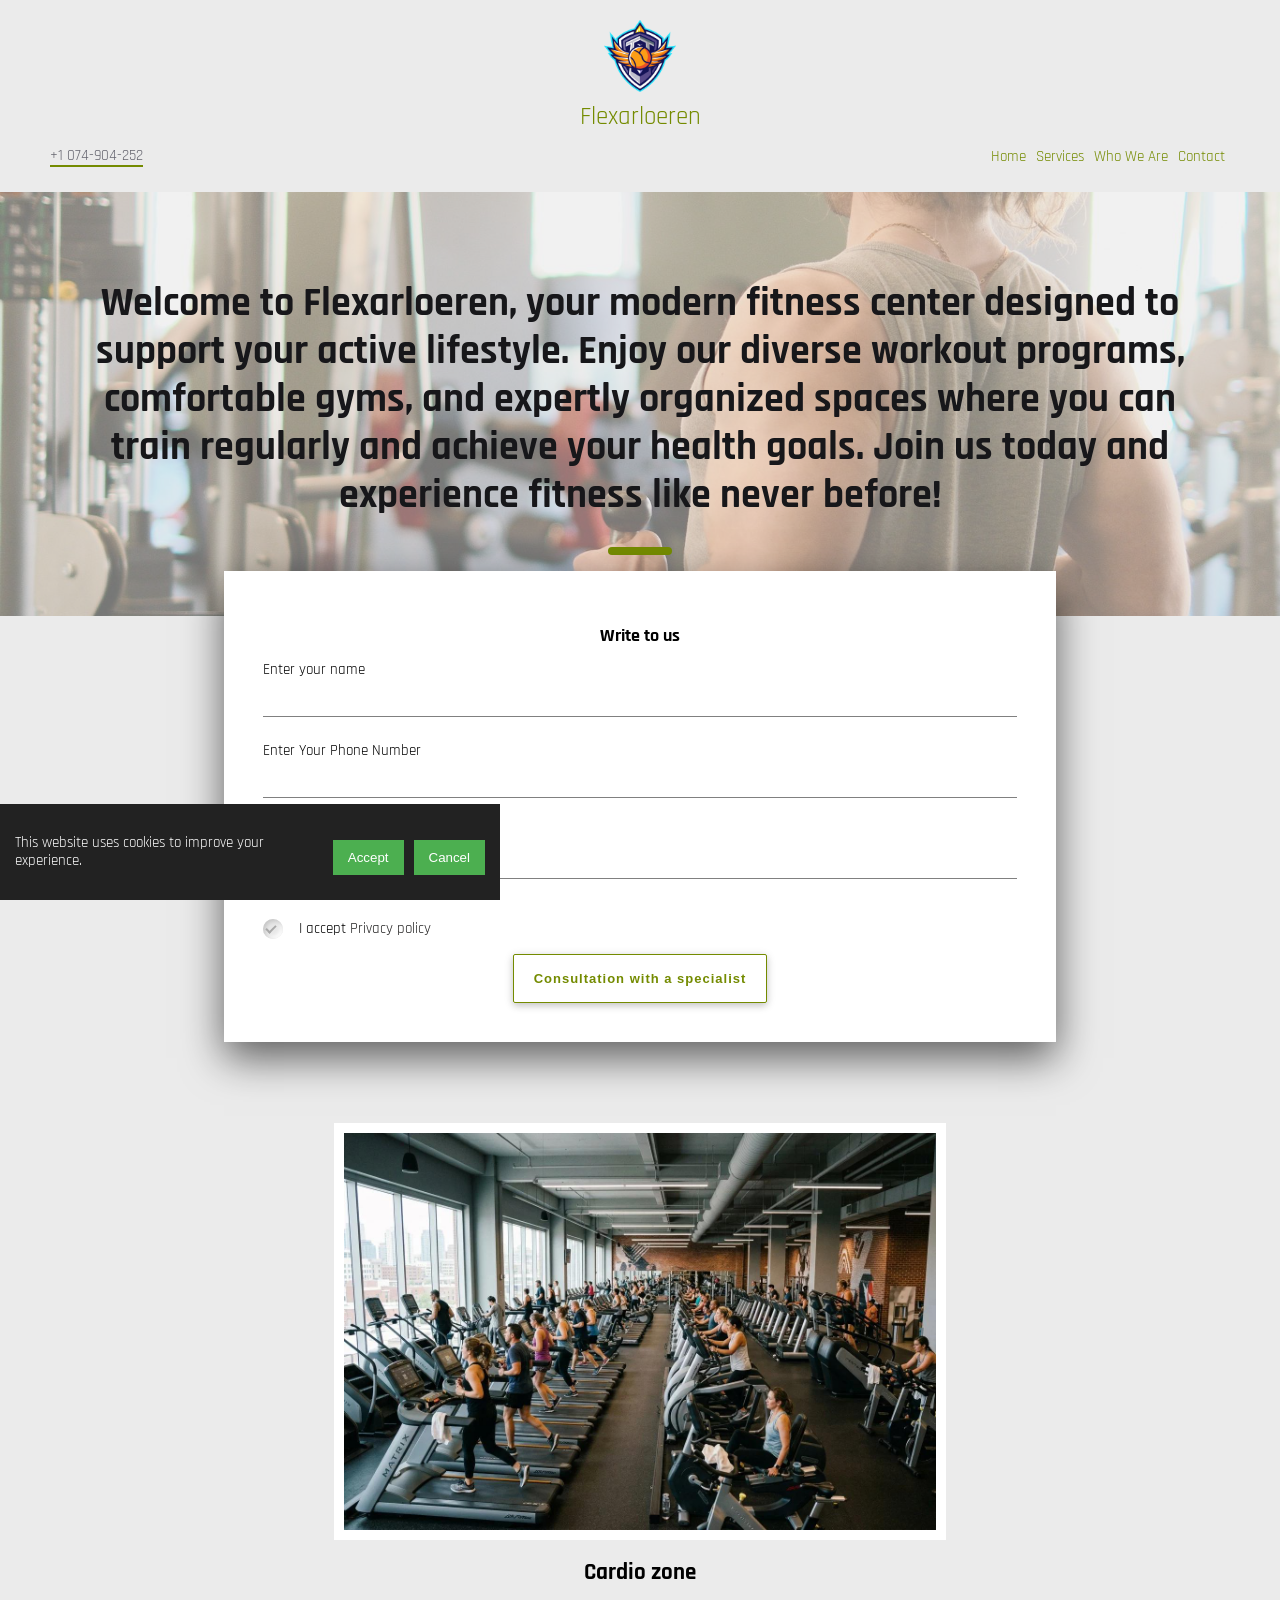
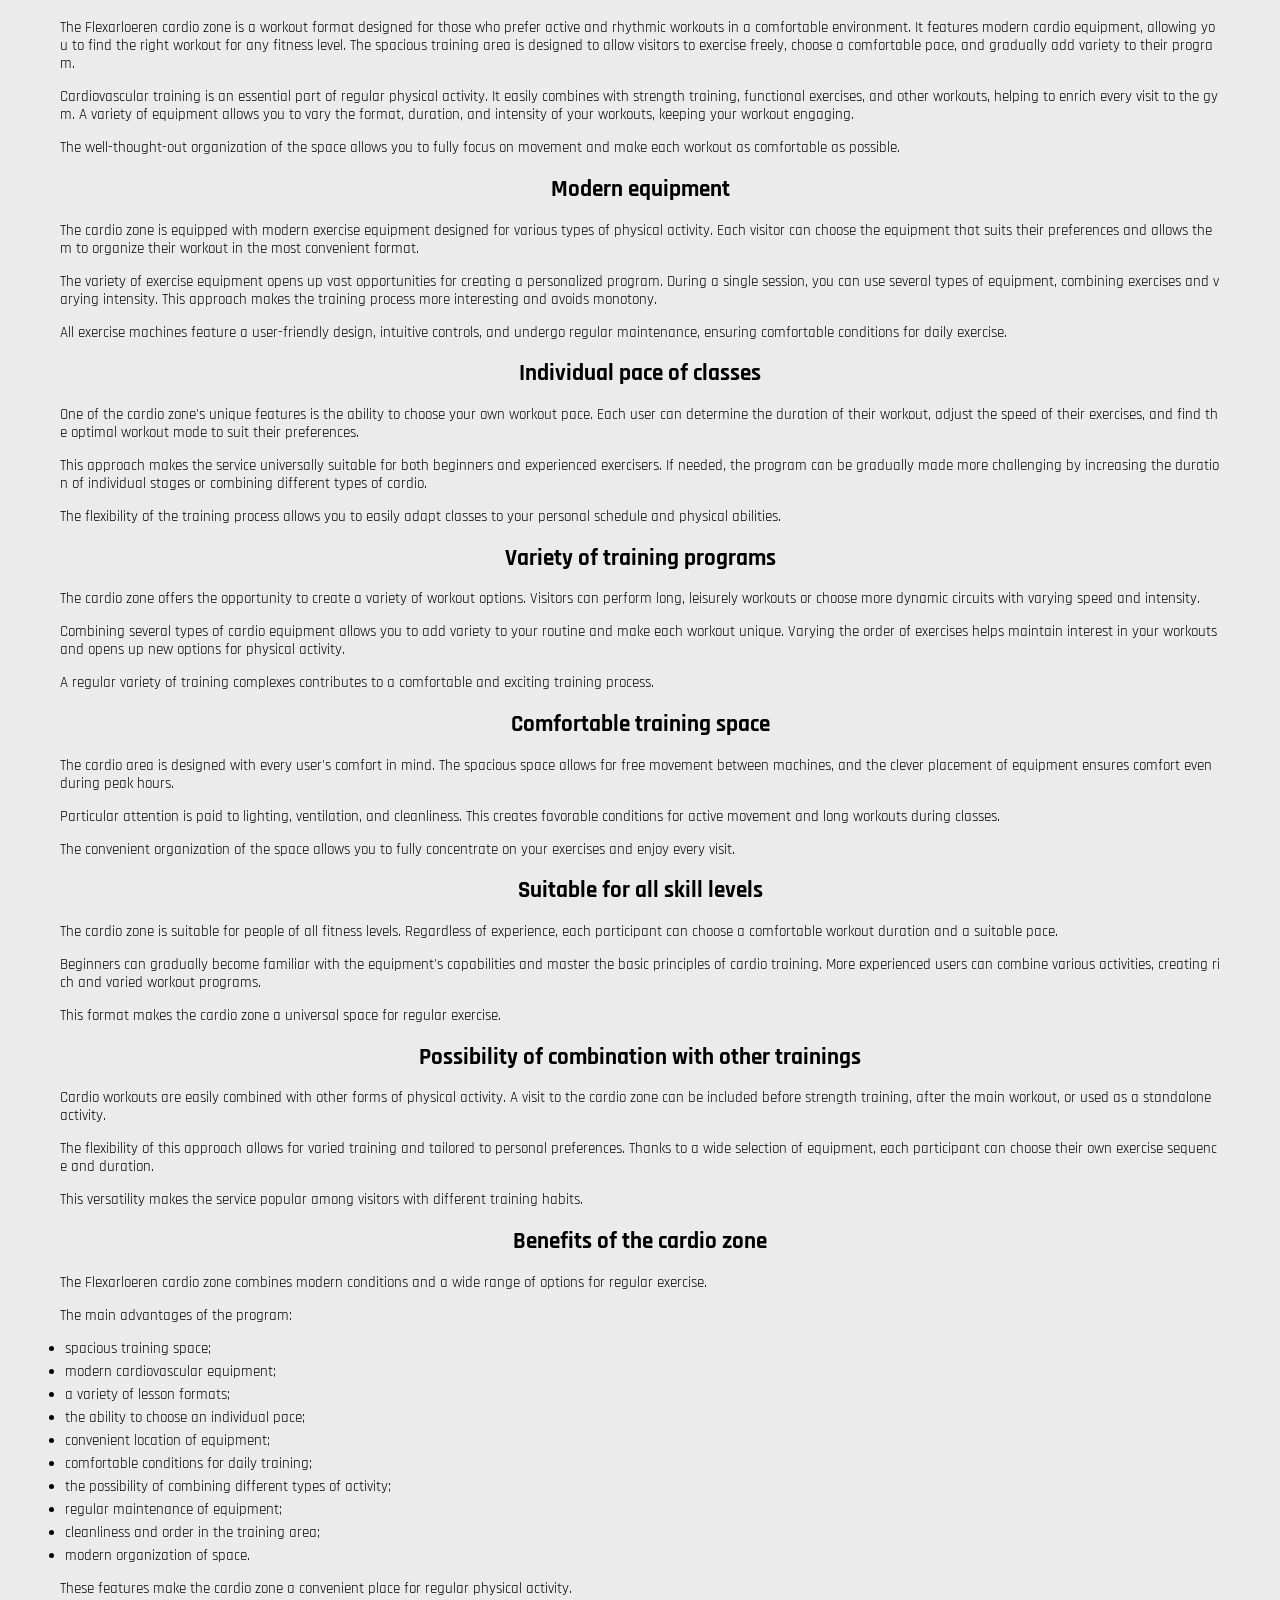
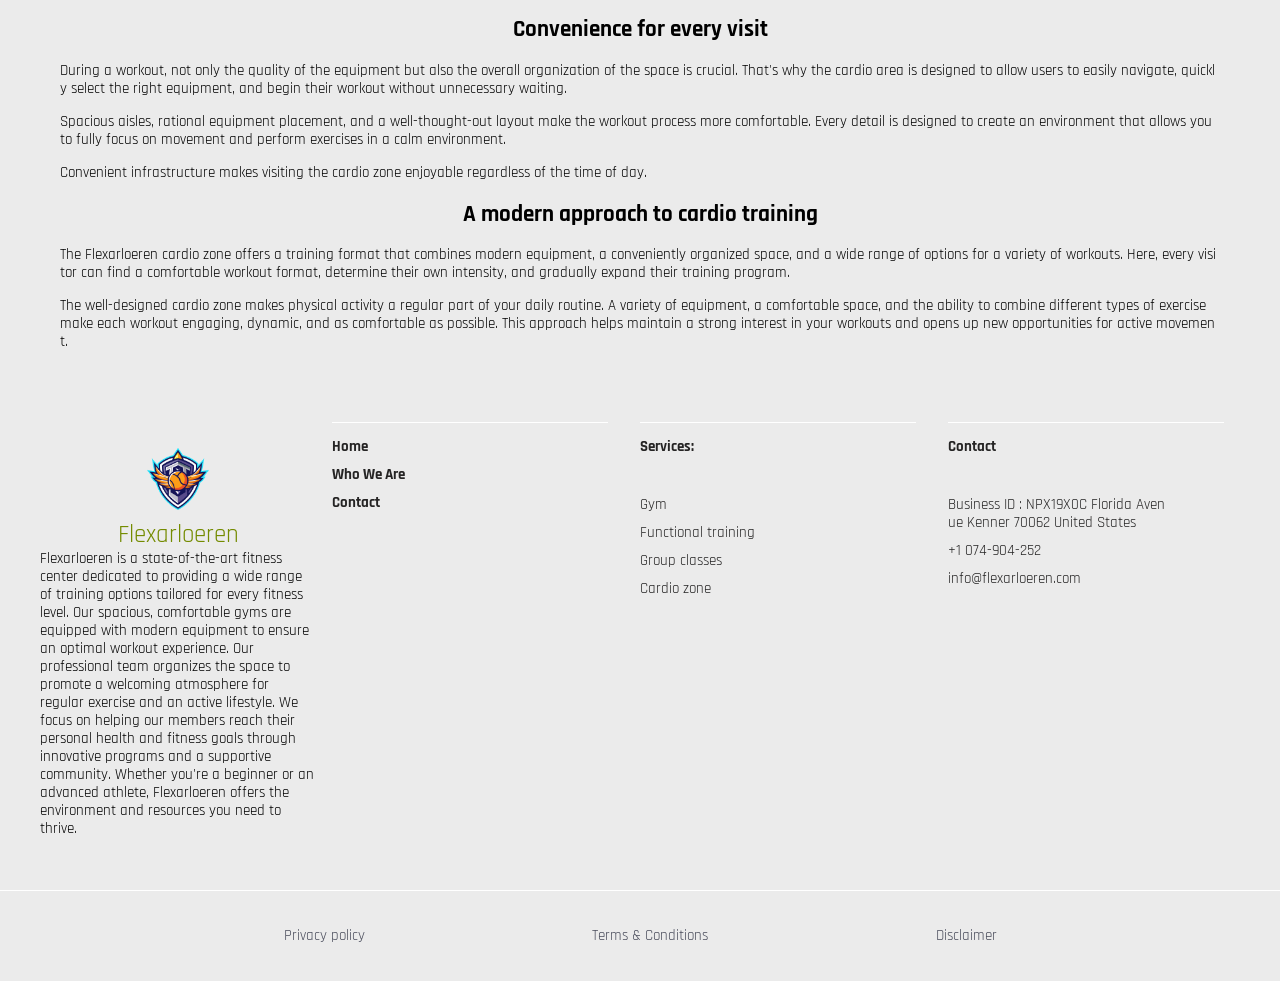
==== commit 64a96dc1: "Update cardio-zone.html" ====
--- a/cardio-zone.html
+++ b/cardio-zone.html
@@ -237,7 +237,7 @@
         <p class="adres-title-footer"> Contact</p>
         <ul class="adres-items-footer">
            <li class="adres-item-footer">
-            <a >Business ID (1234567-8): 12-34567892021 Florida Avenue Kenner 70062 United States</a></li>
+            <a >Business ID : NPX19X0C Florida Avenue Kenner 70062 United States</a></li>
             <li class="adres-item-footer">
               <a href="tel:+1 074-904-252">+1 074-904-252</a></li>
             <li class="adres-item-footer">
